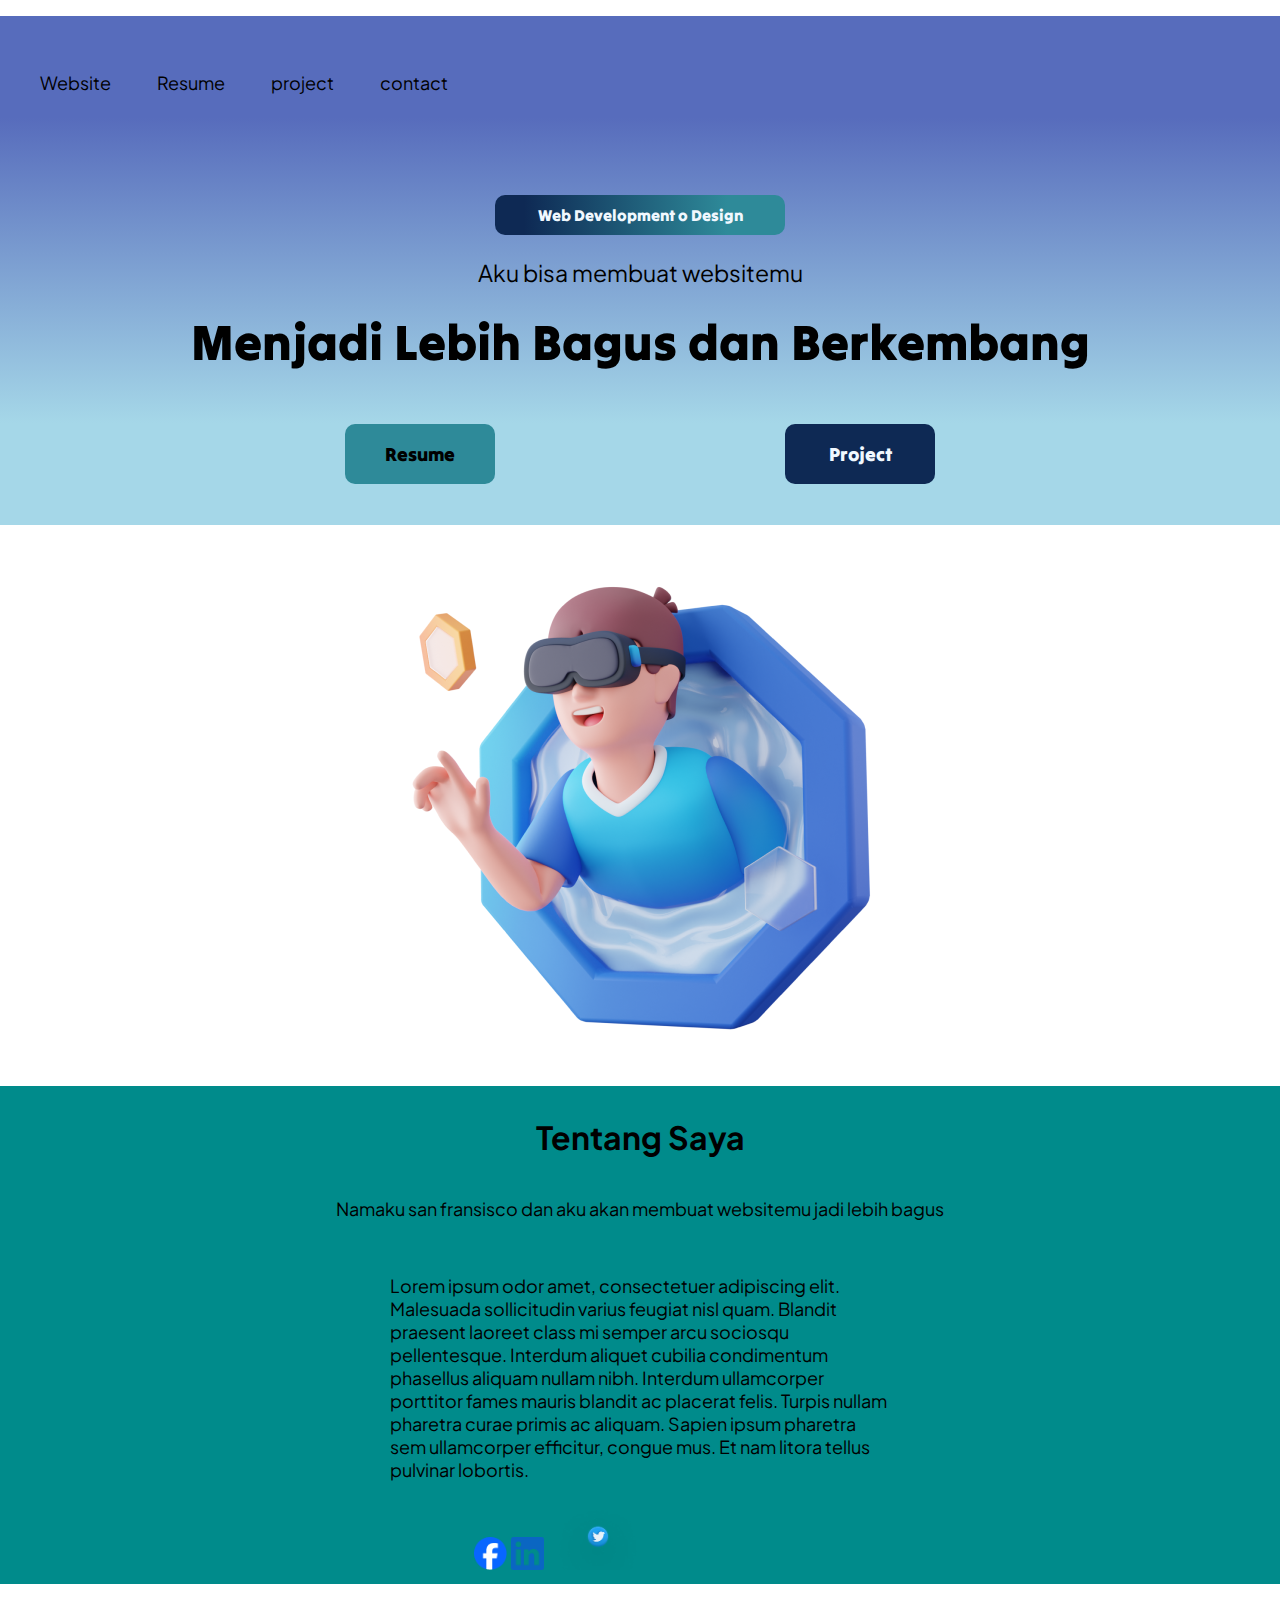
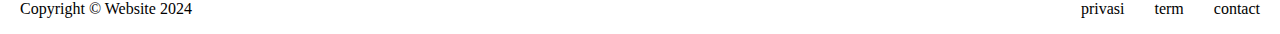
==== index.html @ 0b9f68bf "delete unnessesary file" ====
<!DOCTYPE html>
<html lang="en">
<head>
    <meta charset="UTF-8">
    <meta name="viewport" content="width=device-width, initial-scale=1.0">
    <title>portofolio</title>
    <link rel="stylesheet" href="css\index.css">
    <link href="https://fonts.googleapis.com/css2?family=Tilt+Warp&display=swap" rel="stylesheet">
    <link href="https://fonts.googleapis.com/css2?family=Plus+Jakarta+Sans:ital,wght@0,200..800;1,200..800&family=Tilt+Warp&display=swap" rel="stylesheet">
</head>
<body>
<div class="background">
    <ul class="header">
        <li class="sub" id="icon">Website</li>
        <a href="/html_menu/resume.html"><li class="sub">Resume</li></a>
        <a href="/html_menu/Project.html"><li class="sub">project</li></a>
        <a href="/html_menu/contact.html"><li class="sub">contact</li></a>
    </ul>
    <div class="opening">
        <span class="work">Web Development o Design</span>
        <p class="work2">Aku bisa membuat websitemu</p>
        <p class="work3">Menjadi Lebih Bagus dan Berkembang</p>
        <div class="select">
            <a href="/html_menu/resume.html"><div class="tombol">Resume</div></a>
            <a href="/html_menu/Project.html"><div class="tombol1">Project</div></a>
        </div>
    </div>
</div>
<div class="image">
<img src="asset/foto.png" alt="">
</div>
<div class="akhir">
    <h1 class="tentang">Tentang Saya</h1>
    <p class="text1">Namaku san fransisco dan aku akan membuat websitemu jadi lebih bagus</p><br>
    <p class="text">Lorem ipsum odor amet, consectetuer adipiscing elit. Malesuada sollicitudin varius feugiat nisl quam. Blandit praesent laoreet class mi semper arcu sociosqu pellentesque. Interdum aliquet cubilia condimentum phasellus aliquam nullam nibh. Interdum ullamcorper porttitor fames mauris blandit ac placerat felis. Turpis nullam pharetra curae primis ac aliquam. Sapien ipsum pharetra sem ullamcorper efficitur, congue mus. Et nam litora tellus pulvinar lobortis.</p>
    <div id="sosial">
        <img src="asset/facebook.png" alt="" class="sosial1" style="width: 10%;">
        <img src="asset/linkedin.png" alt="" class="sosial1" style="width: 10%;">
        <img src="asset/Twitter.png" alt="" class="sosial1">
    </div>
</div>
<footer>
    <p>Copyright © Website 2024</p>
    <div class="main_bar">
    <p class="bar">privasi</p>
    <p class="bar">term</p>
    <p class="bar">contact</p>
    </div>
</footer>
</body>
</html>
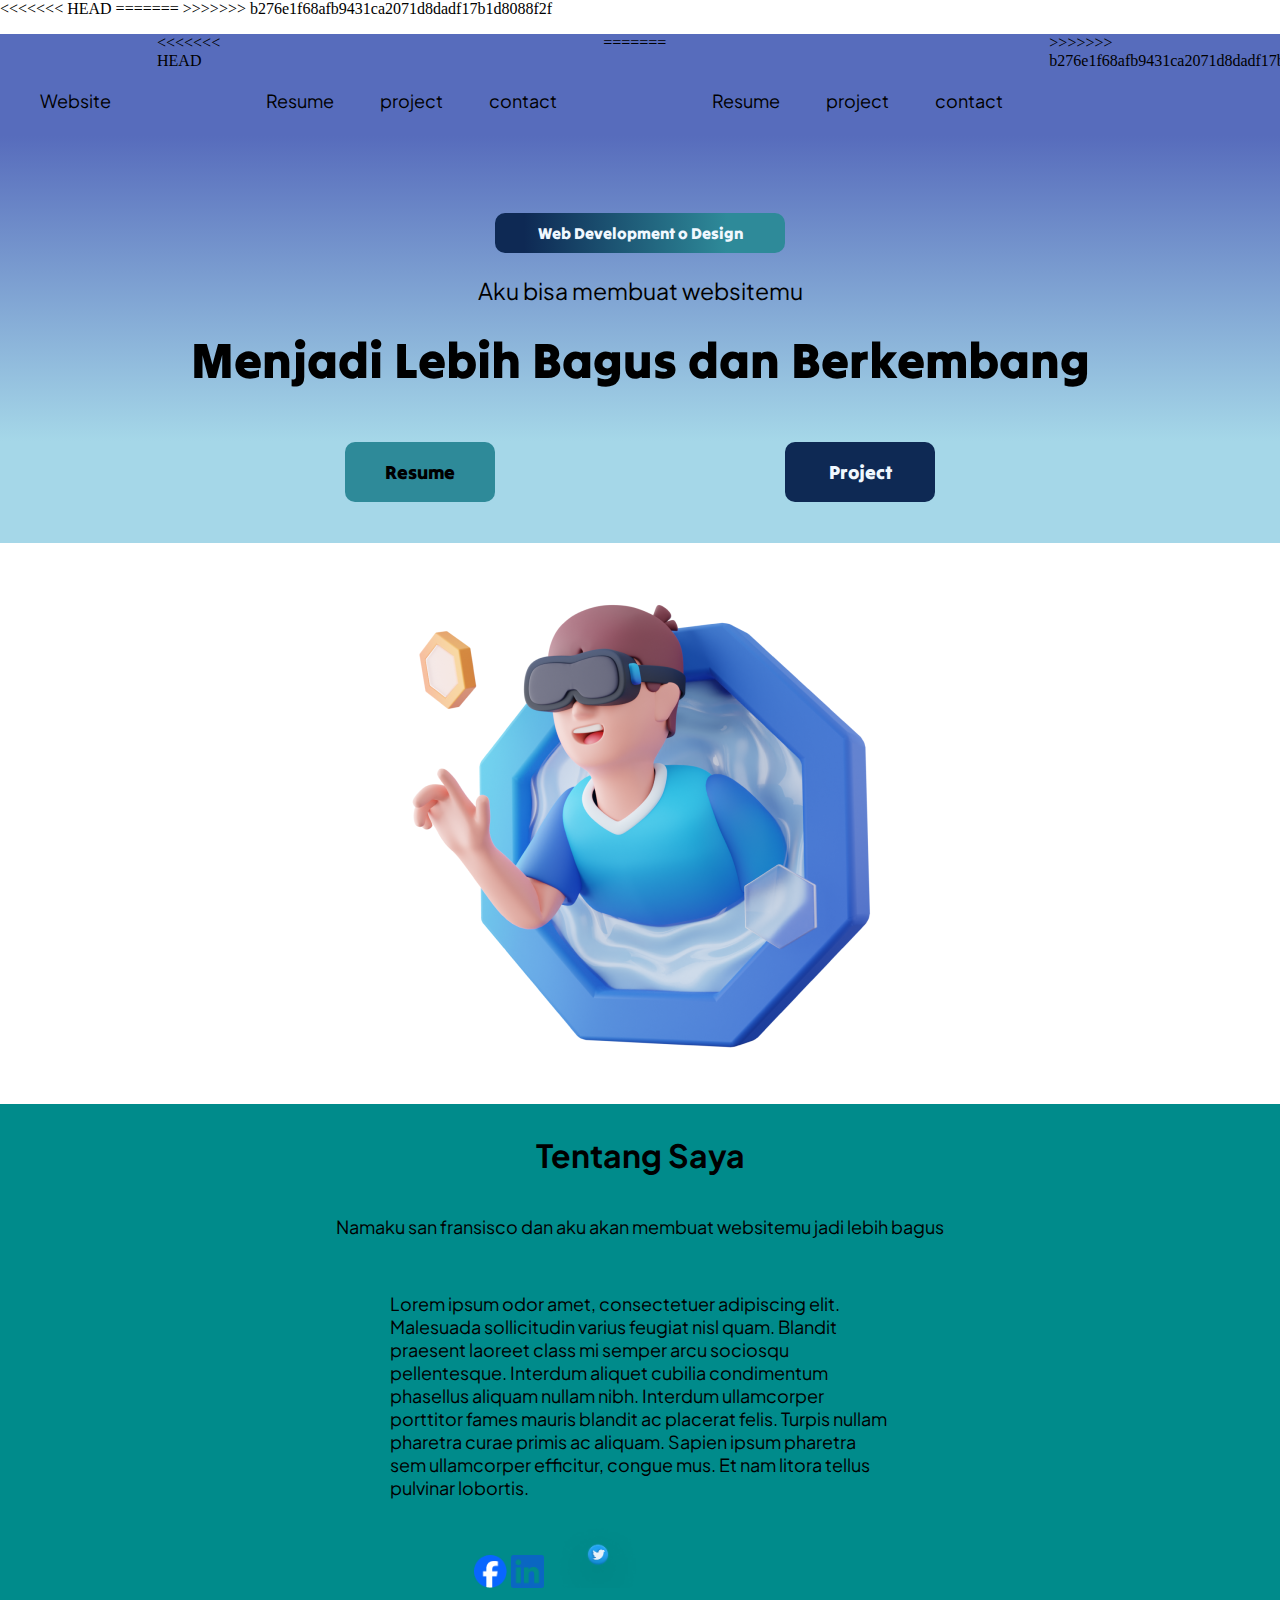
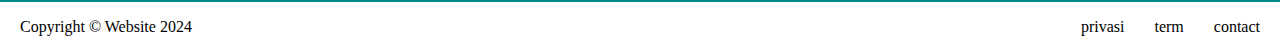
==== commit f90b377d: "merge remote changes" ====
--- a/index.html
+++ b/index.html
@@ -4,7 +4,11 @@
     <meta charset="UTF-8">
     <meta name="viewport" content="width=device-width, initial-scale=1.0">
     <title>portofolio</title>
-    <link rel="stylesheet" href="css\index.css">
+<<<<<<< HEAD
+    <link rel="stylesheet" href="/css/index.css">
+=======
+    <link rel="stylesheet" href="css/index.css">
+>>>>>>> b276e1f68afb9431ca2071d8dadf17b1d8088f2f
     <link href="https://fonts.googleapis.com/css2?family=Tilt+Warp&display=swap" rel="stylesheet">
     <link href="https://fonts.googleapis.com/css2?family=Plus+Jakarta+Sans:ital,wght@0,200..800;1,200..800&family=Tilt+Warp&display=swap" rel="stylesheet">
 </head>
@@ -12,9 +16,15 @@
 <div class="background">
     <ul class="header">
         <li class="sub" id="icon">Website</li>
-        <a href="/html_menu/resume.html"><li class="sub">Resume</li></a>
-        <a href="/html_menu/Project.html"><li class="sub">project</li></a>
-        <a href="/html_menu/contact.html"><li class="sub">contact</li></a>
+<<<<<<< HEAD
+        <li class="sub"><a href="/html_menu/resume.html">Resume</a></li>
+        <li class="sub"><a href="/html_menu/Project.html">project</a></li>
+        <li class="sub"><a href="/html_menu/contact.html">contact</a></li>
+=======
+        <a href="html_menu/resume.html"><li class="sub">Resume</li></a>
+        <a href="html_menu/Project.html"><li class="sub">project</li></a>
+        <a href="html_menu/contact.html"><li class="sub">contact</li></a>
+>>>>>>> b276e1f68afb9431ca2071d8dadf17b1d8088f2f
     </ul>
     <div class="opening">
         <span class="work">Web Development o Design</span>
@@ -27,7 +37,7 @@
     </div>
 </div>
 <div class="image">
-<img src="asset/foto.png" alt="">
+<img src="/asset/foto.png" alt="">
 </div>
 <div class="akhir">
     <h1 class="tentang">Tentang Saya</h1>
@@ -48,4 +58,4 @@
     </div>
 </footer>
 </body>
-</html>+</html>
--- a/css/index.css
+++ b/css/index.css
@@ -0,0 +1,135 @@
+body{
+    margin: 0;
+    /* padding: 0; */
+
+}
+.background{
+    background: linear-gradient(180deg, #576CBC 20%, #A5D7E8 80%);
+    height: 509px;
+}
+.header{
+    display:flex;
+    gap: 46px;
+
+}
+.sub{
+    margin-top: 55px;
+    list-style: none;
+    justify-self:right;
+    font-size: 18px;
+    font-family: "Plus Jakarta Sans";   
+
+}
+a{
+     text-decoration: none;
+    color: inherit;
+}
+#icon{
+    display: block;
+    justify-content: space-between;
+    
+}
+.opening{
+    display: flex;
+    flex-direction:column ;
+    justify-content: center;
+    align-items: center;
+
+}
+.work{
+    display: flex;
+    margin-top: 85px;
+    align-items: center;
+    justify-content: center;
+    color: aliceblue;
+    background: linear-gradient(90deg, #0E2954 10%, #2E8A99 80%);
+    font-family: "Tilt Warp";
+    height: 40px;
+    width: 290px;
+    border-radius: 10px;
+}
+.work2{
+    /* display: flex; */
+    font-family: "Plus Jakarta Sans";
+    font-size: 23px;
+    /* justify-self: center; */
+}
+.work3{
+    margin: 0 0 50px;
+    font-family: "Tilt Warp";
+    font-weight: 400;
+    font-size:50px ;
+}
+.select{
+    display: flex;
+    gap:290px;
+}
+.tombol,.tombol1{
+    display: flex;
+    height: 60px;
+    width: 150px;
+    align-items: center;
+    justify-content: center;
+    font-size: 19px;
+    font-family: "Tilt Warp";
+    font-weight: 400;
+    border-radius: 10px;
+}
+.tombol:hover{
+    cursor: pointer;
+    color: aliceblue;
+    background-color: #0E2954;
+}
+.tombol1:hover{
+    cursor: pointer;
+    color: black;
+    background-color: #2E8A99;
+}
+.tombol{
+    background-color: #2E8A99;
+}
+.tombol1{
+    color: aliceblue;
+    background-color: #0E2954;
+}
+.sosial1{
+    width: 30%;
+    
+}
+.image{
+    display: flex;
+    align-items: center;
+    justify-content: center;
+    /* width: 5%; */
+}
+.akhir{
+    display: flex;
+    padding: 10px;
+    flex-direction: column;
+    background-color: darkcyan;
+    justify-content: center;
+    align-items: center;
+}
+.text{
+    width: 500px;
+}
+.text1,.text{
+    font-size: 18px;
+    
+}
+footer{
+    display: flex;
+    padding: 0 20px 0 20px;
+    justify-content: space-between;
+}
+.main_bar{
+    display: flex;
+    gap: 30px;
+}
+.bar{
+    justify-self: right;
+    flex-direction: column;
+}
+.tentang,.text,.text1{
+    font-family: Plus Jakarta Sans;
+}
--- a/css/index.css
+++ b/css/index.css
@@ -0,0 +1,135 @@
+body{
+    margin: 0;
+    /* padding: 0; */
+
+}
+.background{
+    background: linear-gradient(180deg, #576CBC 20%, #A5D7E8 80%);
+    height: 509px;
+}
+.header{
+    display:flex;
+    gap: 46px;
+
+}
+.sub{
+    margin-top: 55px;
+    list-style: none;
+    justify-self:right;
+    font-size: 18px;
+    font-family: "Plus Jakarta Sans";   
+
+}
+a{
+     text-decoration: none;
+    color: inherit;
+}
+#icon{
+    display: block;
+    justify-content: space-between;
+    
+}
+.opening{
+    display: flex;
+    flex-direction:column ;
+    justify-content: center;
+    align-items: center;
+
+}
+.work{
+    display: flex;
+    margin-top: 85px;
+    align-items: center;
+    justify-content: center;
+    color: aliceblue;
+    background: linear-gradient(90deg, #0E2954 10%, #2E8A99 80%);
+    font-family: "Tilt Warp";
+    height: 40px;
+    width: 290px;
+    border-radius: 10px;
+}
+.work2{
+    /* display: flex; */
+    font-family: "Plus Jakarta Sans";
+    font-size: 23px;
+    /* justify-self: center; */
+}
+.work3{
+    margin: 0 0 50px;
+    font-family: "Tilt Warp";
+    font-weight: 400;
+    font-size:50px ;
+}
+.select{
+    display: flex;
+    gap:290px;
+}
+.tombol,.tombol1{
+    display: flex;
+    height: 60px;
+    width: 150px;
+    align-items: center;
+    justify-content: center;
+    font-size: 19px;
+    font-family: "Tilt Warp";
+    font-weight: 400;
+    border-radius: 10px;
+}
+.tombol:hover{
+    cursor: pointer;
+    color: aliceblue;
+    background-color: #0E2954;
+}
+.tombol1:hover{
+    cursor: pointer;
+    color: black;
+    background-color: #2E8A99;
+}
+.tombol{
+    background-color: #2E8A99;
+}
+.tombol1{
+    color: aliceblue;
+    background-color: #0E2954;
+}
+.sosial1{
+    width: 30%;
+    
+}
+.image{
+    display: flex;
+    align-items: center;
+    justify-content: center;
+    /* width: 5%; */
+}
+.akhir{
+    display: flex;
+    padding: 10px;
+    flex-direction: column;
+    background-color: darkcyan;
+    justify-content: center;
+    align-items: center;
+}
+.text{
+    width: 500px;
+}
+.text1,.text{
+    font-size: 18px;
+    
+}
+footer{
+    display: flex;
+    padding: 0 20px 0 20px;
+    justify-content: space-between;
+}
+.main_bar{
+    display: flex;
+    gap: 30px;
+}
+.bar{
+    justify-self: right;
+    flex-direction: column;
+}
+.tentang,.text,.text1{
+    font-family: Plus Jakarta Sans;
+}
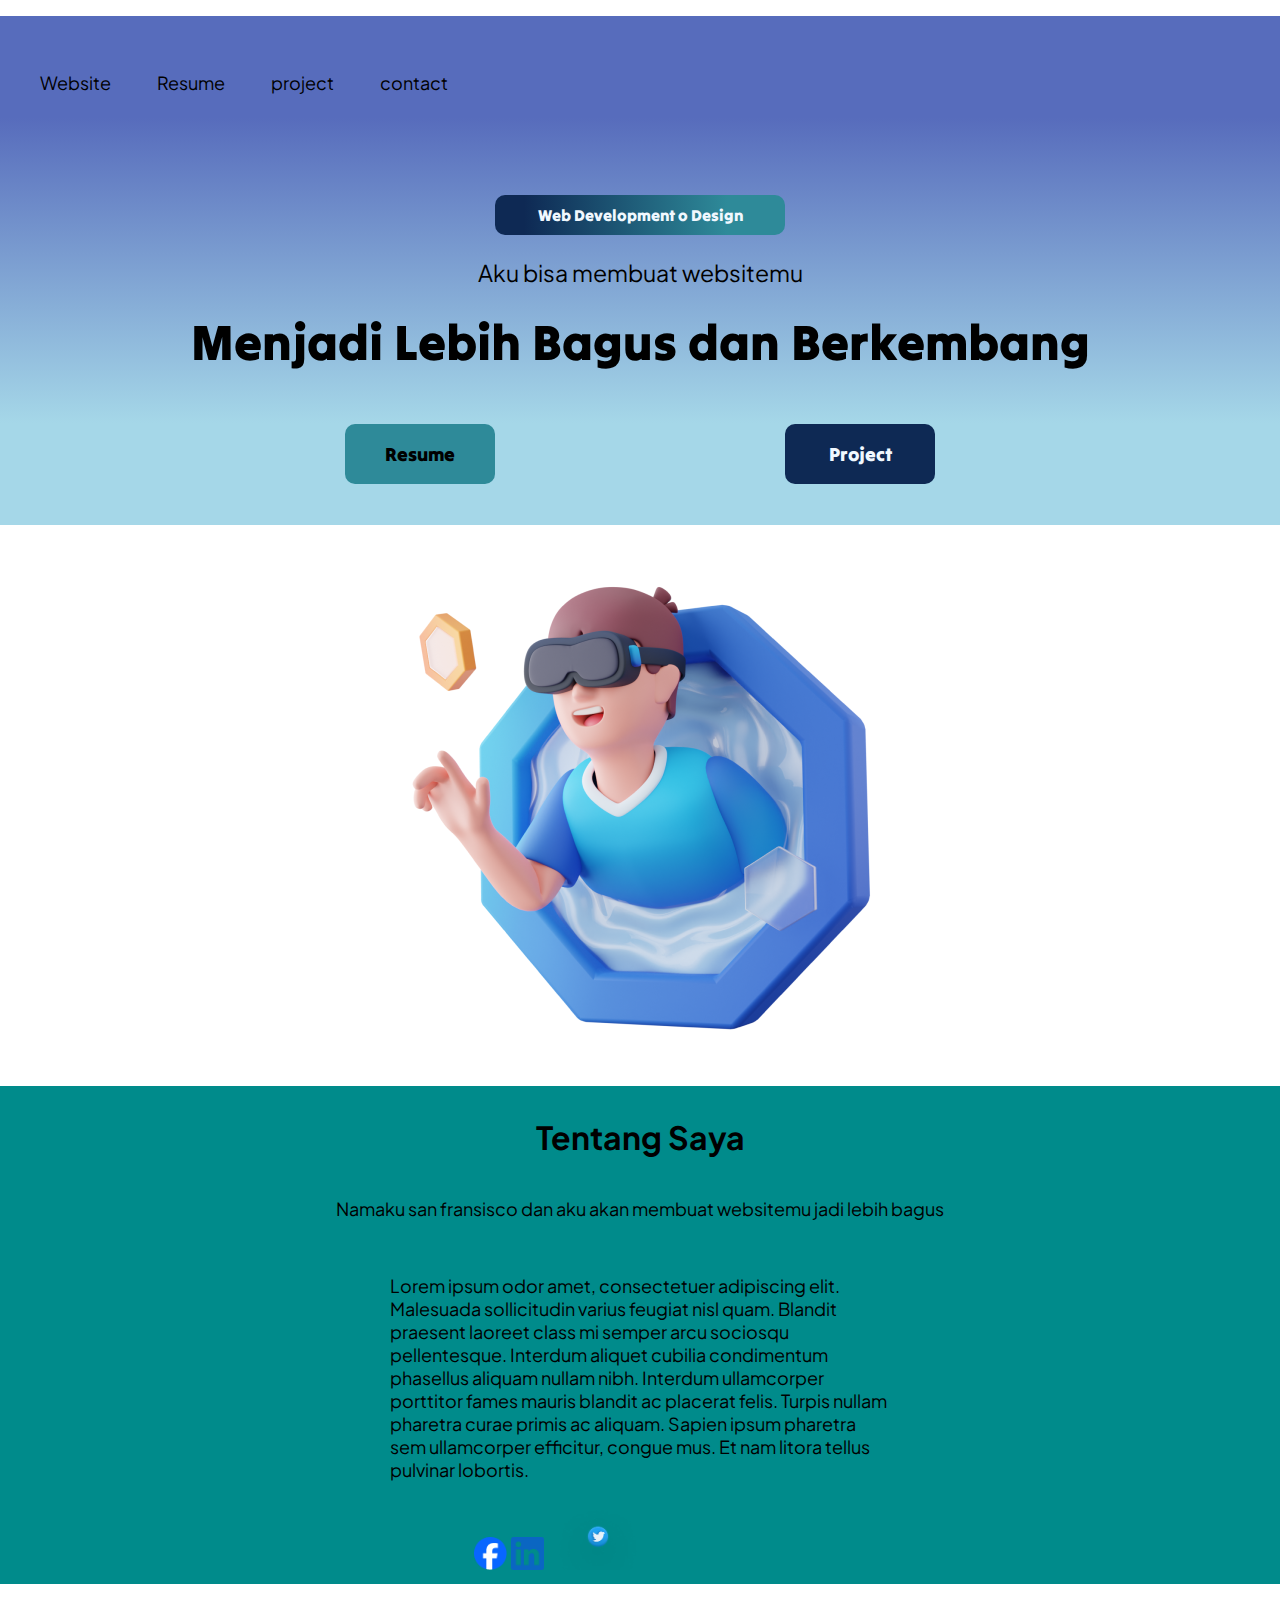
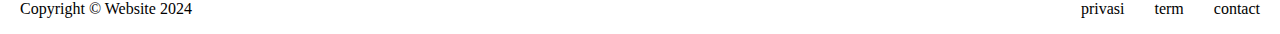
==== commit 5b3e54c2: "git add ." ====
--- a/index.html
+++ b/index.html
@@ -4,27 +4,17 @@
     <meta charset="UTF-8">
     <meta name="viewport" content="width=device-width, initial-scale=1.0">
     <title>portofolio</title>
-<<<<<<< HEAD
     <link rel="stylesheet" href="/css/index.css">
-=======
-    <link rel="stylesheet" href="css/index.css">
->>>>>>> b276e1f68afb9431ca2071d8dadf17b1d8088f2f
     <link href="https://fonts.googleapis.com/css2?family=Tilt+Warp&display=swap" rel="stylesheet">
     <link href="https://fonts.googleapis.com/css2?family=Plus+Jakarta+Sans:ital,wght@0,200..800;1,200..800&family=Tilt+Warp&display=swap" rel="stylesheet">
 </head>
 <body>
 <div class="background">
     <ul class="header">
-        <li class="sub" id="icon">Website</li>
-<<<<<<< HEAD
+        <li class="sub" id="icon"><a href="/index.html">Website</a></li>
         <li class="sub"><a href="/html_menu/resume.html">Resume</a></li>
         <li class="sub"><a href="/html_menu/Project.html">project</a></li>
         <li class="sub"><a href="/html_menu/contact.html">contact</a></li>
-=======
-        <a href="html_menu/resume.html"><li class="sub">Resume</li></a>
-        <a href="html_menu/Project.html"><li class="sub">project</li></a>
-        <a href="html_menu/contact.html"><li class="sub">contact</li></a>
->>>>>>> b276e1f68afb9431ca2071d8dadf17b1d8088f2f
     </ul>
     <div class="opening">
         <span class="work">Web Development o Design</span>
